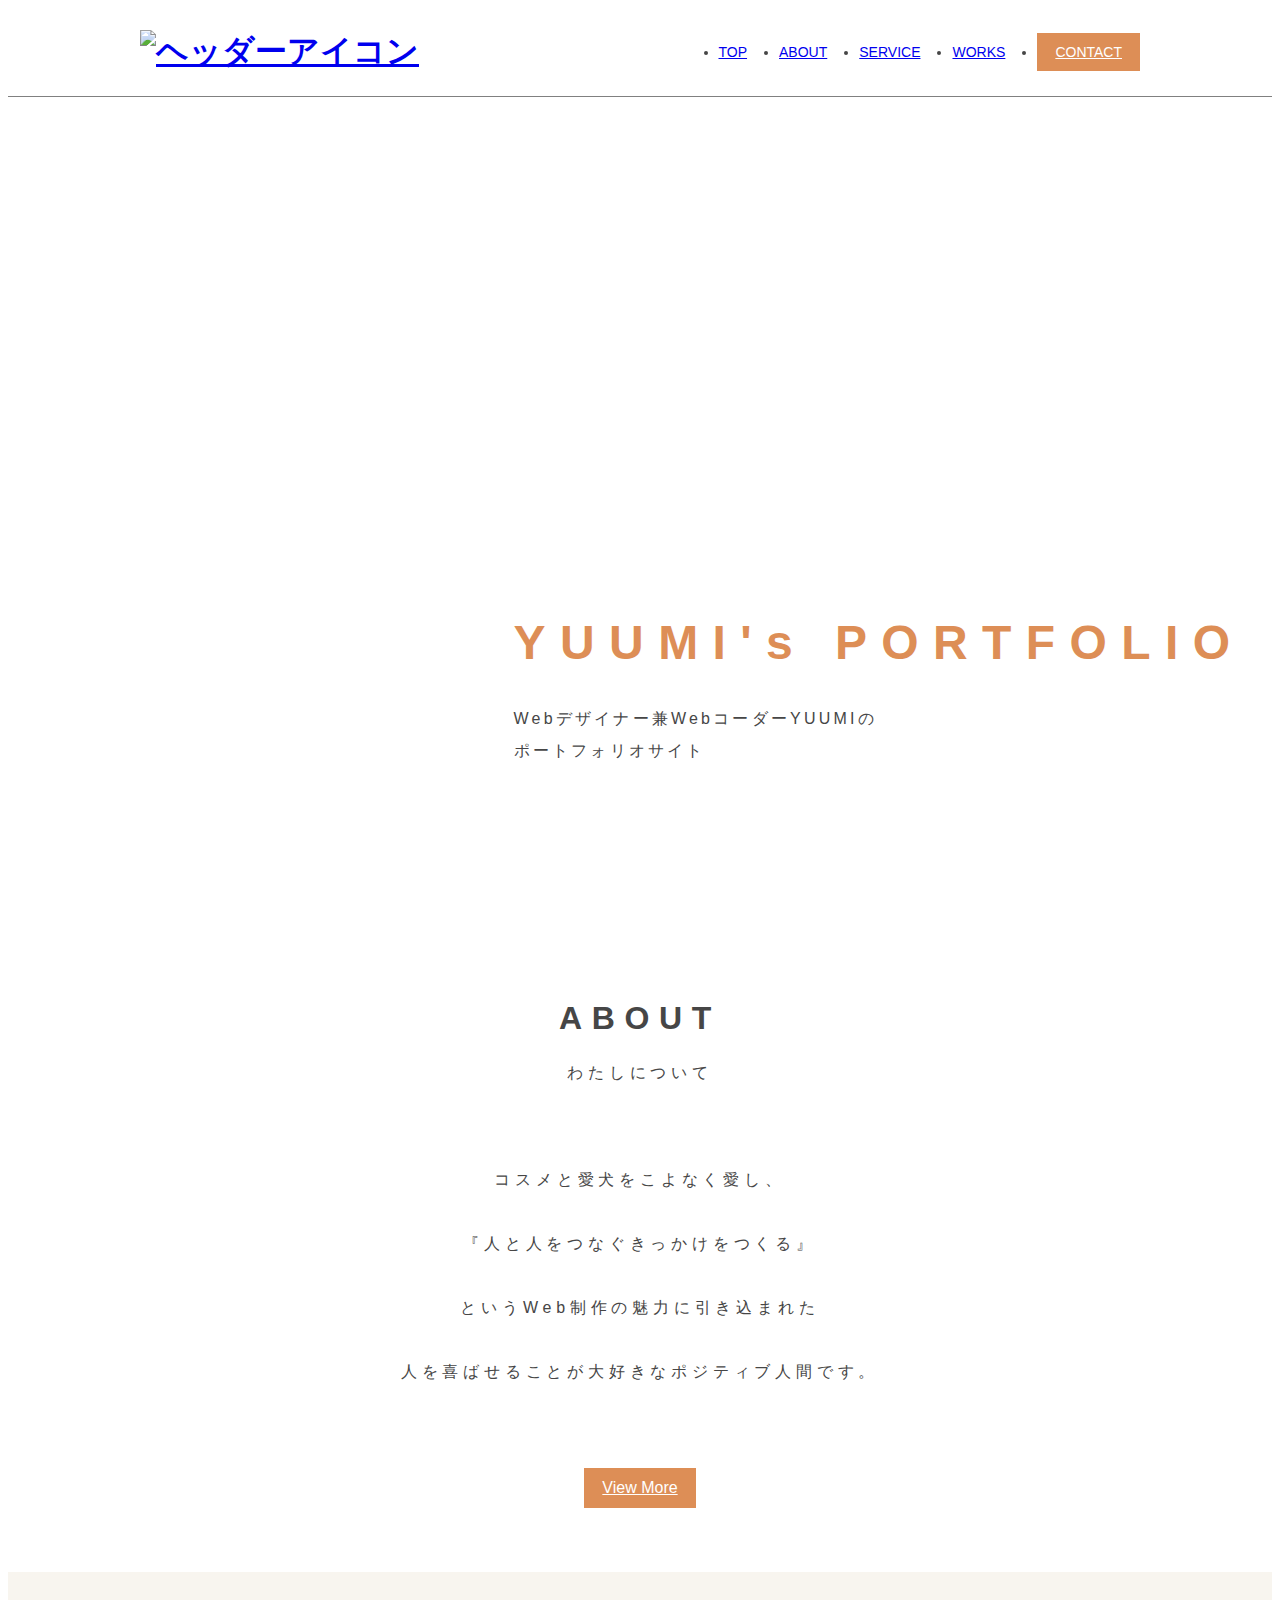
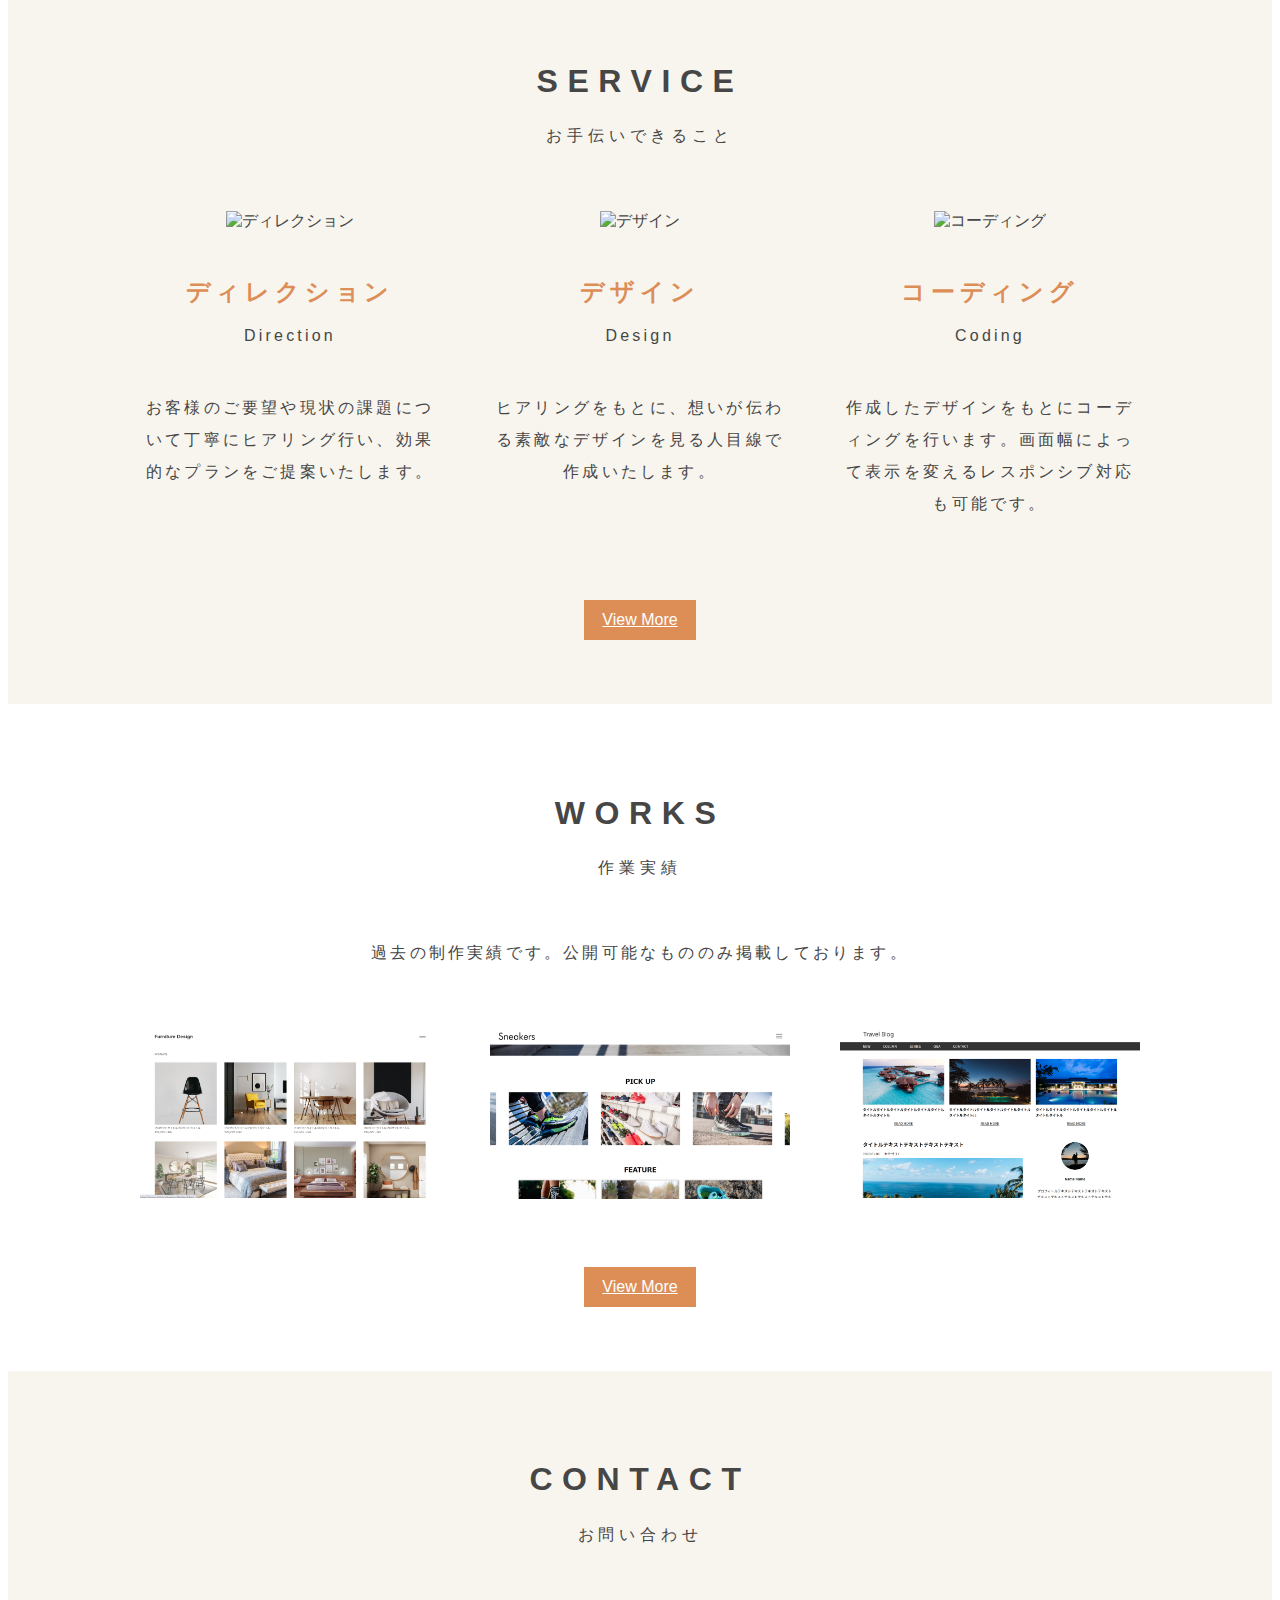
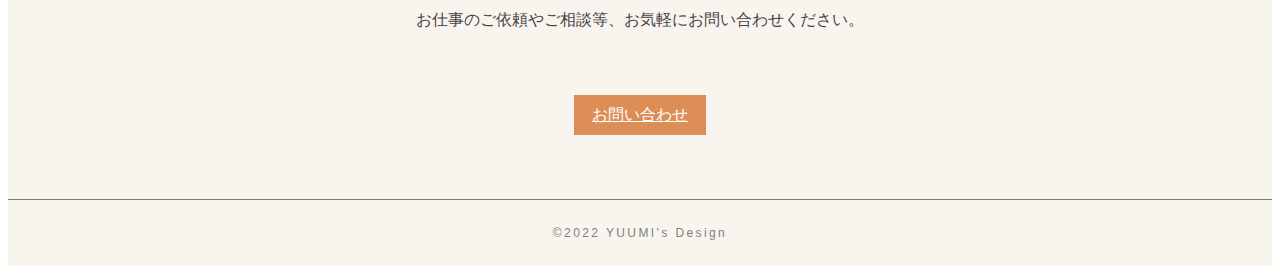
==== index.html @ 61fdecc5 "TOPページ" ====
<!DOCTYPE html>
<html lang="ja">
<head>
    <meta charset="UTF-8">
    <meta http-equiv="X-UA-Compatible" content="IE=edge">
    <meta name="viewport" content="width=device-width, initial-scale=1.0">
    <link rel="stylesheet" href="https://use.typekit.net/emn5fxc.css">
    <link rel="stylesheet" href="css/destyle.css">
    <link rel="stylesheet" href="css/style.css">
    <title>YUUMI's PORTFOLIO</title>
</head>
<body>
<header class="header">
    <div class="header__container wrapper">
        <h1 class="header__logo"><a href="#"><img src="img/logo.png" alt="ヘッダーアイコン"></a></h1>
        <nav class="header-nav">
            <ul class="header-nav__list">
                <li><a href="#index.html">TOP</a></li>
                <li><a href="#about.html">ABOUT</a></li>
                <li><a href="#service.html">SERVICE</a></li>
                <li><a href="#works.html">WORKS</a></li>
                <li><a class="btn" href="#contact.html">CONTACT</a></li>
            </ul>
        </nav>
    </div>
</header>
<main>
    <section class="mainvisual">
        <div class="site__title">
            <h2 class="site__title--main">YUUMI's PORTFOLIO</h2>
            <p class="site__title--sub">Webデザイナー兼WebコーダーYUUMIの<br>
                ポートフォリオサイト</p>
        </div>
    </section>
    <section class="about">
        <div class="section__title">
            <h2 class="section__title--en">ABOUT</h2>
            <p class="section__title--ja">わたしについて</p>
        </div>
        <p class="about__text">コスメと愛犬をこよなく愛し、<br>
        『人と人をつなぐきっかけをつくる』<br>
        というWeb制作の魅力に引き込まれた<br>
        人を喜ばせることが大好きなポジティブ人間です。</p>
        <a class="btn" href="#contact.html">View More</a>
    </section>
    <section class="service">
        <div class="section__title">
            <h2 class="section__title--en">SERVICE</h2>
            <p class="section__title--ja">お手伝いできること</p>
        </div>
        <div class="wrapper">
            <div class="service__cards">
                <div class="service__cards--direction">
                    <img src="img/direction-icon.png" alt="ディレクション">
                    <div class="service__title">
                        <h3 class="service__title--ja">ディレクション</h3>
                        <p class="service__title--en">Direction</p>
                    </div>
                    <p class="service__text">
                        お客様のご要望や現状の課題について丁寧にヒアリング行い、効果的なプランをご提案いたします。
                    </p>
                </div>
                <div class="service__cards--design">
                    <img src="img/design-icon.png" alt="デザイン">
                    <div class="service__title">
                        <h3 class="service__title--ja">デザイン</h3>
                        <p class="service__title--en">Design</p>
                    </div>
                    <p class="service__text">
                        ヒアリングをもとに、想いが伝わる素敵なデザインを見る人目線で作成いたします。
                    </p>
                </div>
                <div class="service__cards--coding">
                    <img src="img/coding-icon.png" alt="コーディング">
                    <div class="service__title">
                        <h3 class="service__title--ja">コーディング</h3>
                        <p class="service__title--en">Coding</p>
                    </div>
                    <p class="service__text">
                        作成したデザインをもとにコーディングを行います。画面幅によって表示を変えるレスポンシブ対応も可能です。
                    </p>
                </div>
            </div>
        </div>
        <a class="btn" href="#contact.html">View More</a>
    </section>
    <section class="works">
        <div class="section__title">
            <h2 class="section__title--en">WORKS</h2>
            <p class="section__title--ja">作業実績</p>
        </div>
        <p class="works__text">過去の制作実績です。公開可能なもののみ掲載しております。</p>
        <div class="works-contents wrapper">
            <div class="works-contents__figure">
                <img src="img/furniture-1.png" alt="インテリアサイト">
            </div>
            <div class="works-contents__figure">
                <img src="img/Sneaker-1.png" alt="メディアサイト">
            </div>
            <div class="works-contents__figure">
                <img src="img/TravelBlog-1.png" alt="ブログサイト">
            </div>
        </div>
        <a class="btn" href="#works.html">View More</a>
    </section>
    <section class="contact">
        <div class="section_title">
            <h2 class="section__title--en">CONTACT</h2>
            <p class="section__title--ja">お問い合わせ</p>
        </div>
        <p class="contact__text">お仕事のご依頼やご相談等、お気軽にお問い合わせください。</p>
        <a class="btn" href="#contact.html">お問い合わせ</a>
    </section>
</main>
<footer class="footer">
    <p class="footer__copywrite">&copy;2022 YUUMI's Design</p>
</footer>
    
</body>
</html>
---- css/style.css ----
body{color:#464646;font-family:open-sans,sans-serif}img{width:100%}.btn{padding:12px 18px;display:inline-block;background-color:#dd8e56;color:#fff;line-height:1;cursor:pointer}.wrapper{max-width:1000px;margin:0 auto}.section__title--en{font-size:32px;letter-spacing:.3em;font-weight:600;font-style:normal}.section__title--ja{letter-spacing:.3em;margin-top:8px}.header{height:88px;border-bottom:1px solid gray}.header__container{height:100%;display:-webkit-box;display:-ms-flexbox;display:flex;-webkit-box-pack:justify;-ms-flex-pack:justify;justify-content:space-between;-webkit-box-align:center;-ms-flex-align:center;align-items:center}.header-nav__list{font-size:14px;display:-webkit-box;display:-ms-flexbox;display:flex;-webkit-box-align:center;-ms-flex-align:center;align-items:center}.header-nav__list li+li{margin-left:32px}.mainvisual{width:100%;height:calc(100vh - 88px);background-image:url(../img/mainvisual.jpg);background-size:cover;background-repeat:no-repeat;position:relative}.site__title{position:absolute;top:72%;left:40%;-webkit-transform:translateY(-50%);transform:translateY(-50%)}.site__title--main{font-size:48px;line-height:1;letter-spacing:.3em;font-weight:600;font-style:normal;color:#dd8e56;margin-bottom:36px}.site__title--sub{color:#464646;letter-spacing:.2em;line-height:2em}.about{text-align:center;padding:64px 0}.about__text{margin:64px 0;letter-spacing:.3em;line-height:4em}.service{background:rgba(234,227,209,.35);text-align:center;padding-top:64px;padding-bottom:64px}.service__cards{display:-webkit-box;display:-ms-flexbox;display:flex;-webkit-box-pack:justify;-ms-flex-pack:justify;justify-content:space-between;margin-top:64px;margin-bottom:64px}.service__cards--direction,.service__cards--design,.service__cards--coding{width:calc((100% - 100px)/3)}.service__title{margin-top:48px}.service__title--ja{color:#dd8e56;font-size:24px;line-height:1;font-weight:600;font-style:normal;letter-spacing:.2em}.service__title--en{margin-top:16px;line-height:1;letter-spacing:.2em}.service__text{margin-top:48px;line-height:2em;letter-spacing:.2em}.works{text-align:center;padding:64px 0}.works__text{margin-top:64px;letter-spacing:.2em}.works-contents{margin-top:64px;margin-bottom:64px;display:-webkit-box;display:-ms-flexbox;display:flex;-webkit-box-pack:justify;-ms-flex-pack:justify;justify-content:space-between}.works-contents__figure{width:30%}.contact{background-color:rgba(234,227,209,.35);text-align:center;padding:64px 0}.contact__text{margin:64px 0}.footer{background-color:rgba(234,227,209,.35);text-align:center;padding:12px 0;border-top:.5px solid gray}.footer__copywrite{color:gray;font-size:12px;line-height:18px;letter-spacing:.2em}/*# sourceMappingURL=style.css.map */
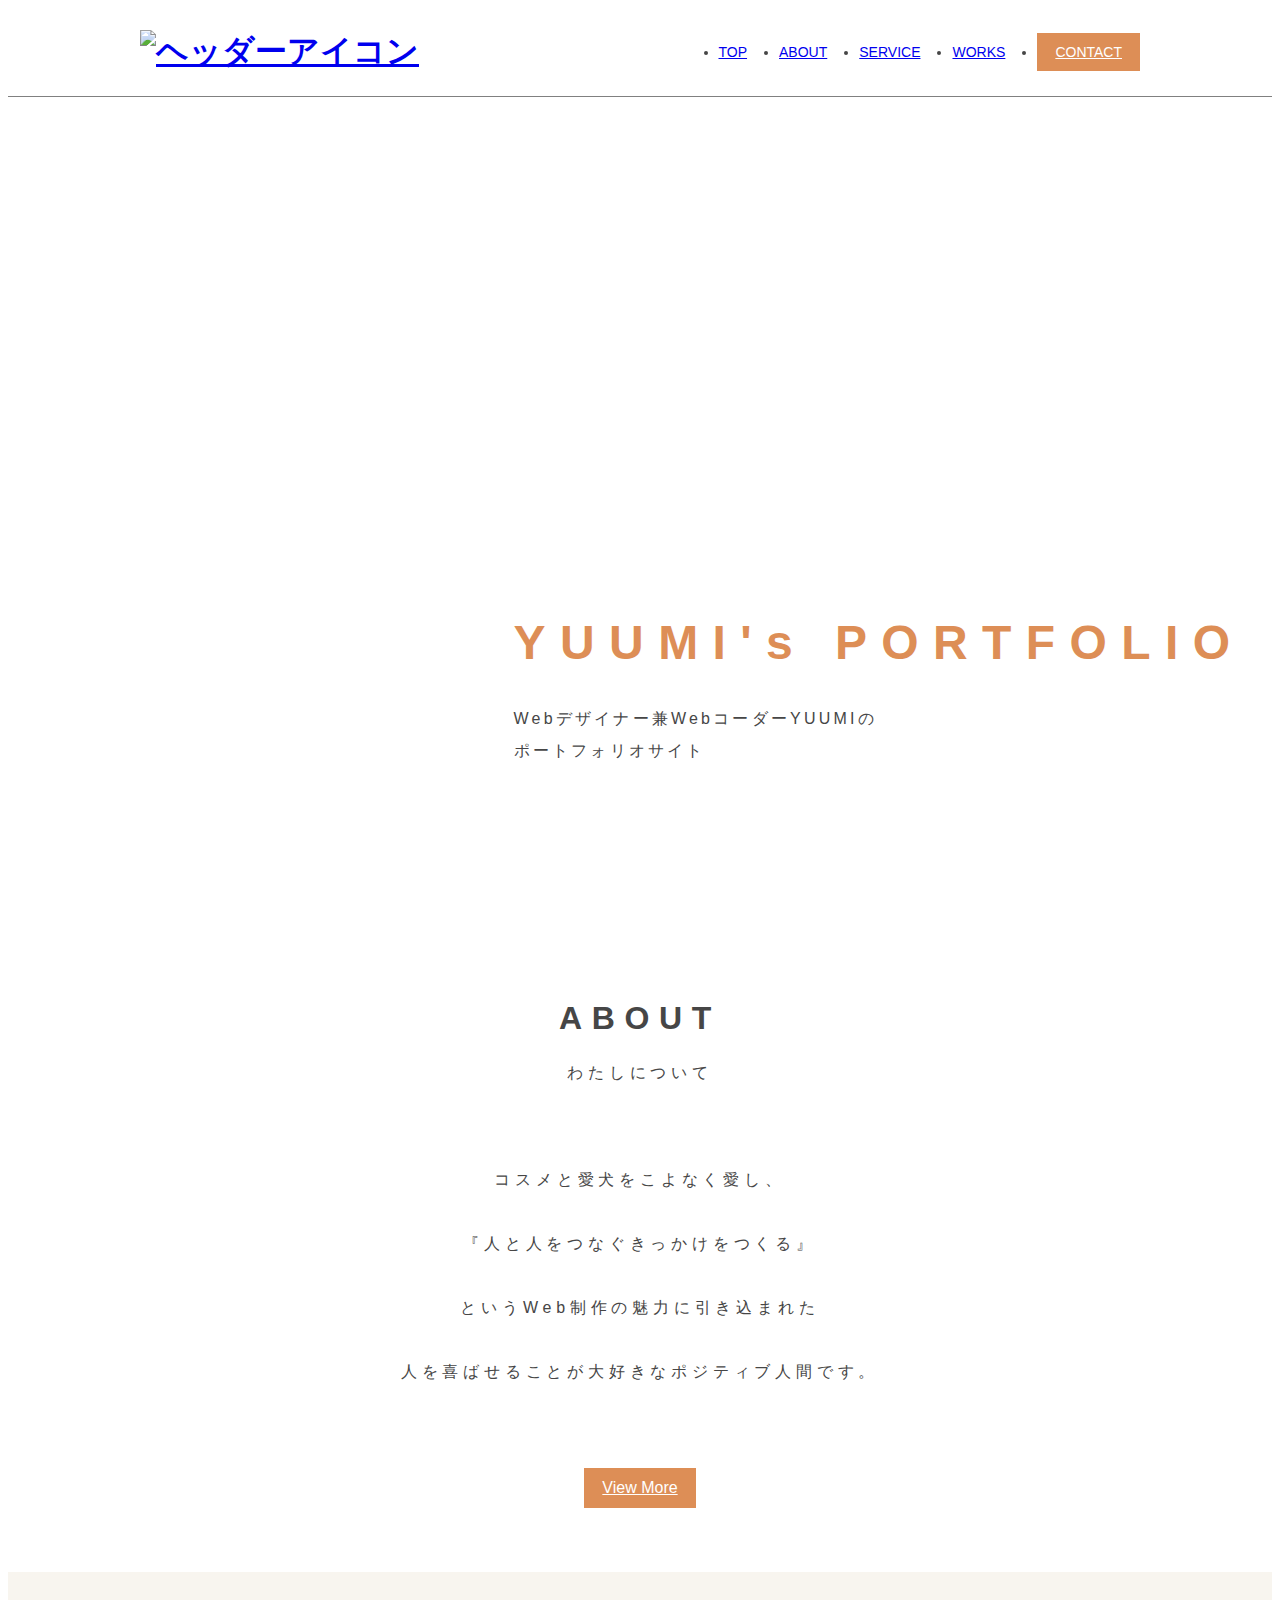
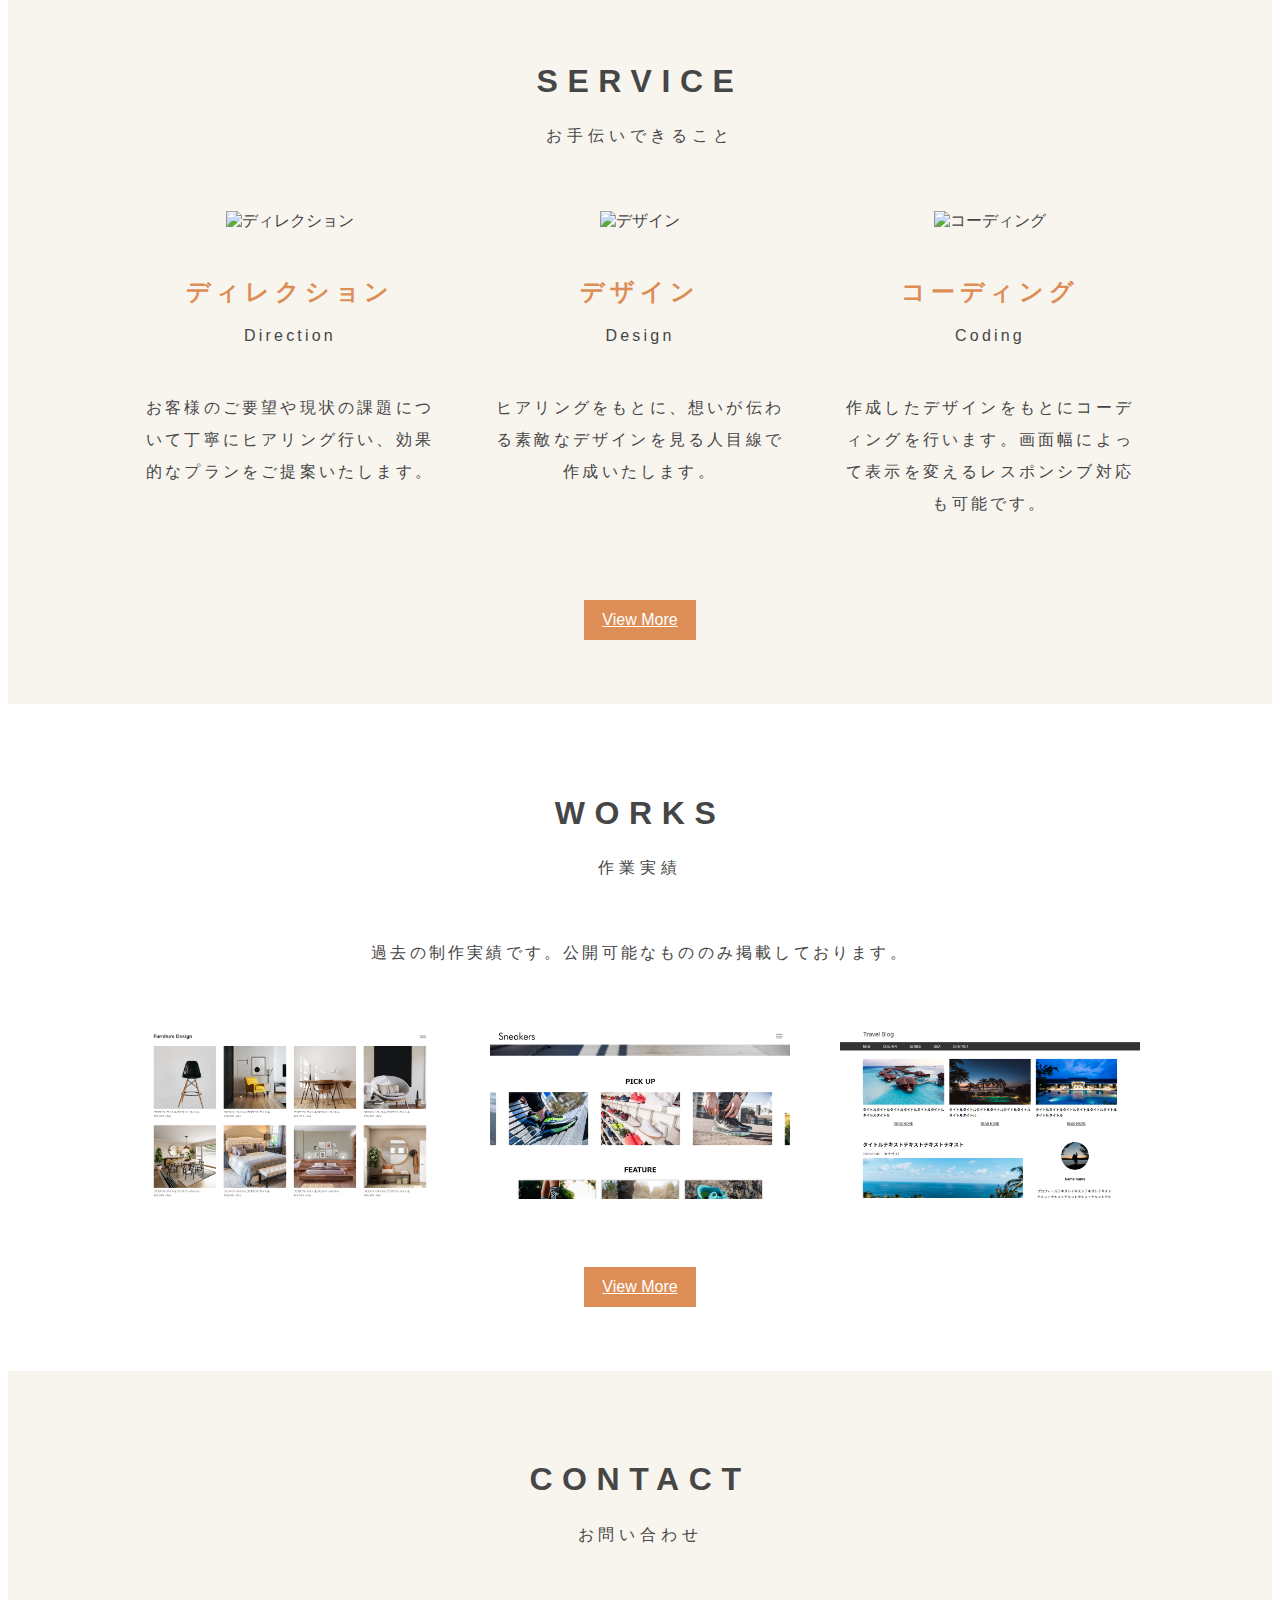
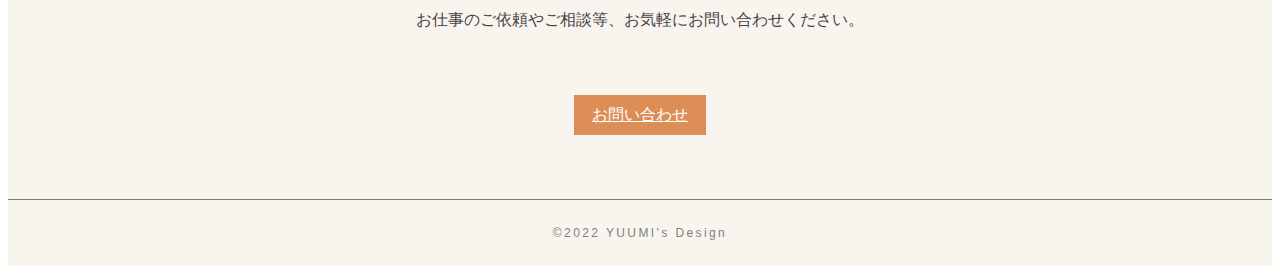
==== commit 519ae949: "workページの作成" ====
--- a/index.html
+++ b/index.html
@@ -15,11 +15,11 @@
         <h1 class="header__logo"><a href="#"><img src="img/logo.png" alt="ヘッダーアイコン"></a></h1>
         <nav class="header-nav">
             <ul class="header-nav__list">
-                <li><a href="#index.html">TOP</a></li>
-                <li><a href="#about.html">ABOUT</a></li>
-                <li><a href="#service.html">SERVICE</a></li>
-                <li><a href="#works.html">WORKS</a></li>
-                <li><a class="btn" href="#contact.html">CONTACT</a></li>
+                <li><a href="index.html">TOP</a></li>
+                <li><a href="about.html">ABOUT</a></li>
+                <li><a href="service.html">SERVICE</a></li>
+                <li><a href="works.html">WORKS</a></li>
+                <li><a class="btn" href="contact-form.html">CONTACT</a></li>
             </ul>
         </nav>
     </div>
@@ -41,7 +41,7 @@
         『人と人をつなぐきっかけをつくる』<br>
         というWeb制作の魅力に引き込まれた<br>
         人を喜ばせることが大好きなポジティブ人間です。</p>
-        <a class="btn" href="#contact.html">View More</a>
+        <a class="btn" href="about.html">View More</a>
     </section>
     <section class="service">
         <div class="section__title">
@@ -82,7 +82,7 @@
                 </div>
             </div>
         </div>
-        <a class="btn" href="#contact.html">View More</a>
+        <a class="btn" href="contact.html">View More</a>
     </section>
     <section class="works">
         <div class="section__title">
@@ -101,7 +101,7 @@
                 <img src="img/TravelBlog-1.png" alt="ブログサイト">
             </div>
         </div>
-        <a class="btn" href="#works.html">View More</a>
+        <a class="btn" href="works.html">View More</a>
     </section>
     <section class="contact">
         <div class="section_title">
@@ -109,12 +109,11 @@
             <p class="section__title--ja">お問い合わせ</p>
         </div>
         <p class="contact__text">お仕事のご依頼やご相談等、お気軽にお問い合わせください。</p>
-        <a class="btn" href="#contact.html">お問い合わせ</a>
+        <a class="btn" href="contact-form.html">お問い合わせ</a>
     </section>
 </main>
 <footer class="footer">
     <p class="footer__copywrite">&copy;2022 YUUMI's Design</p>
 </footer>
-    
 </body>
 </html>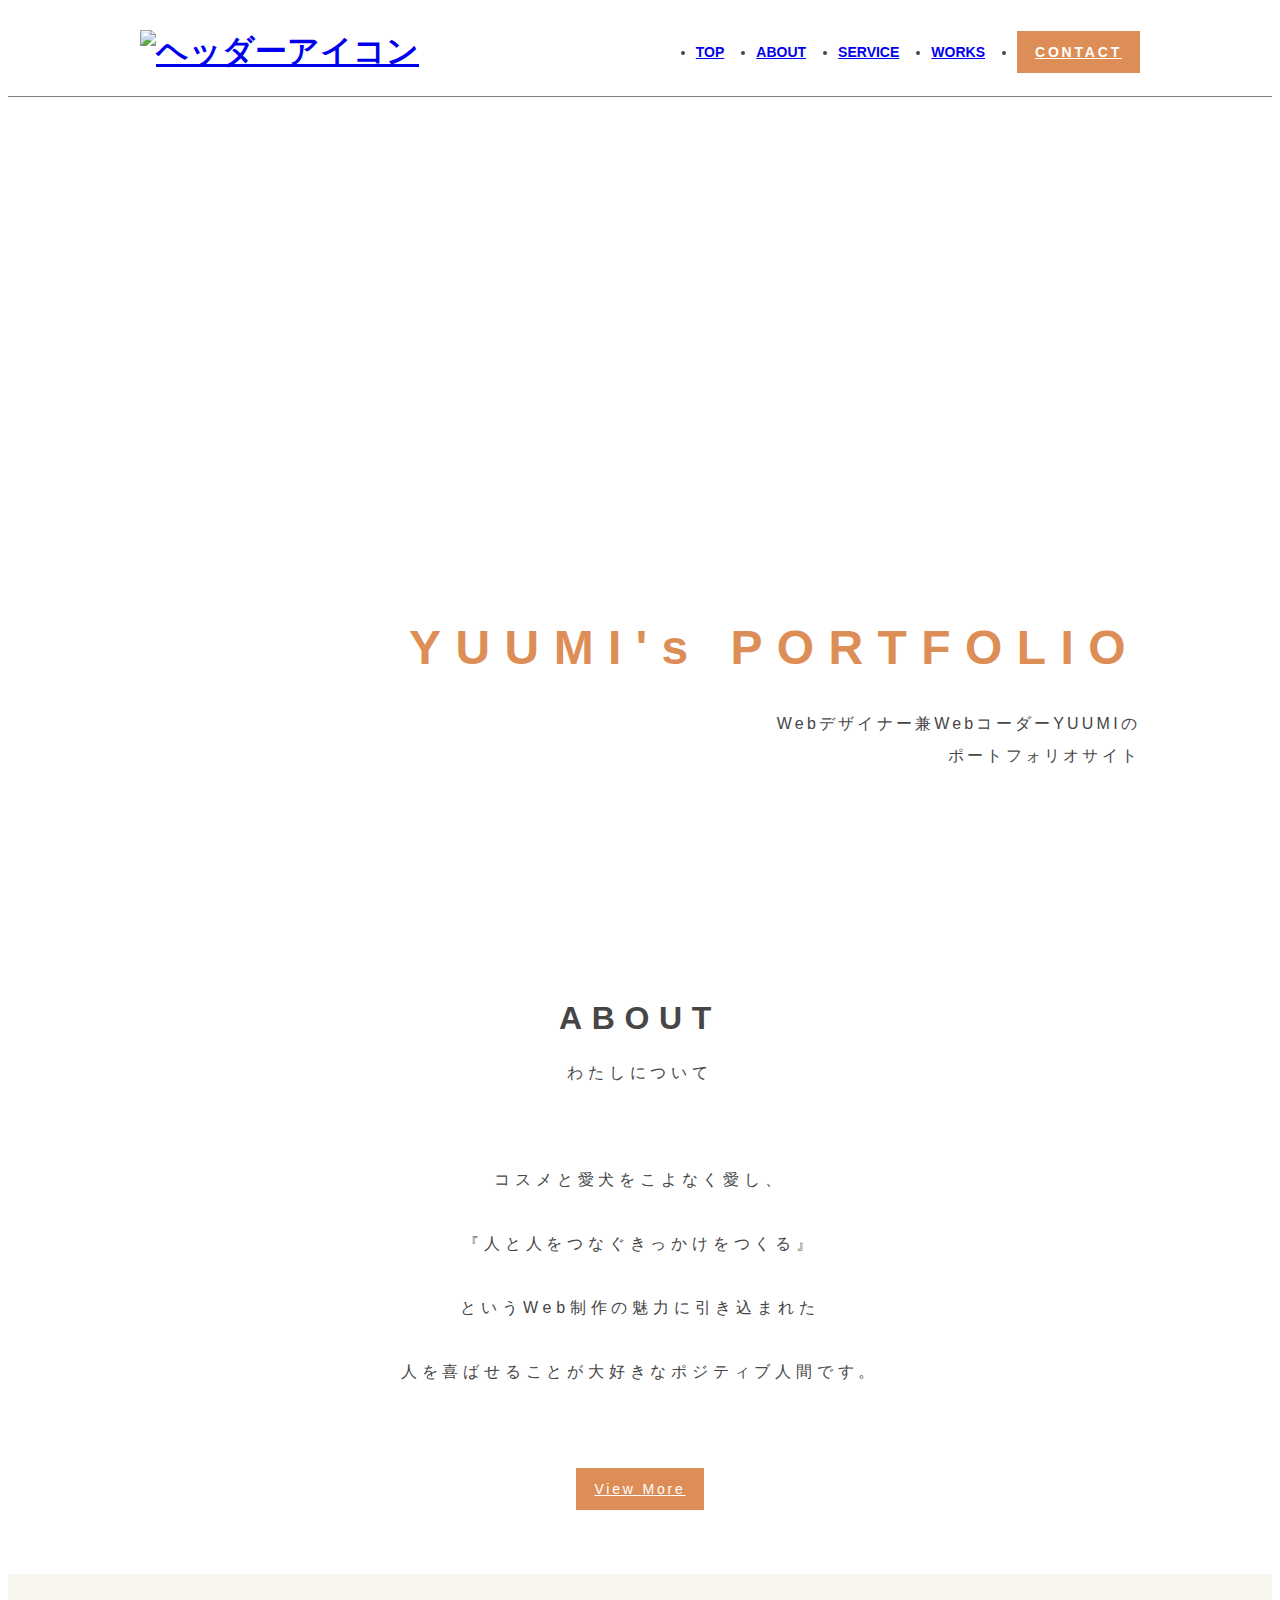
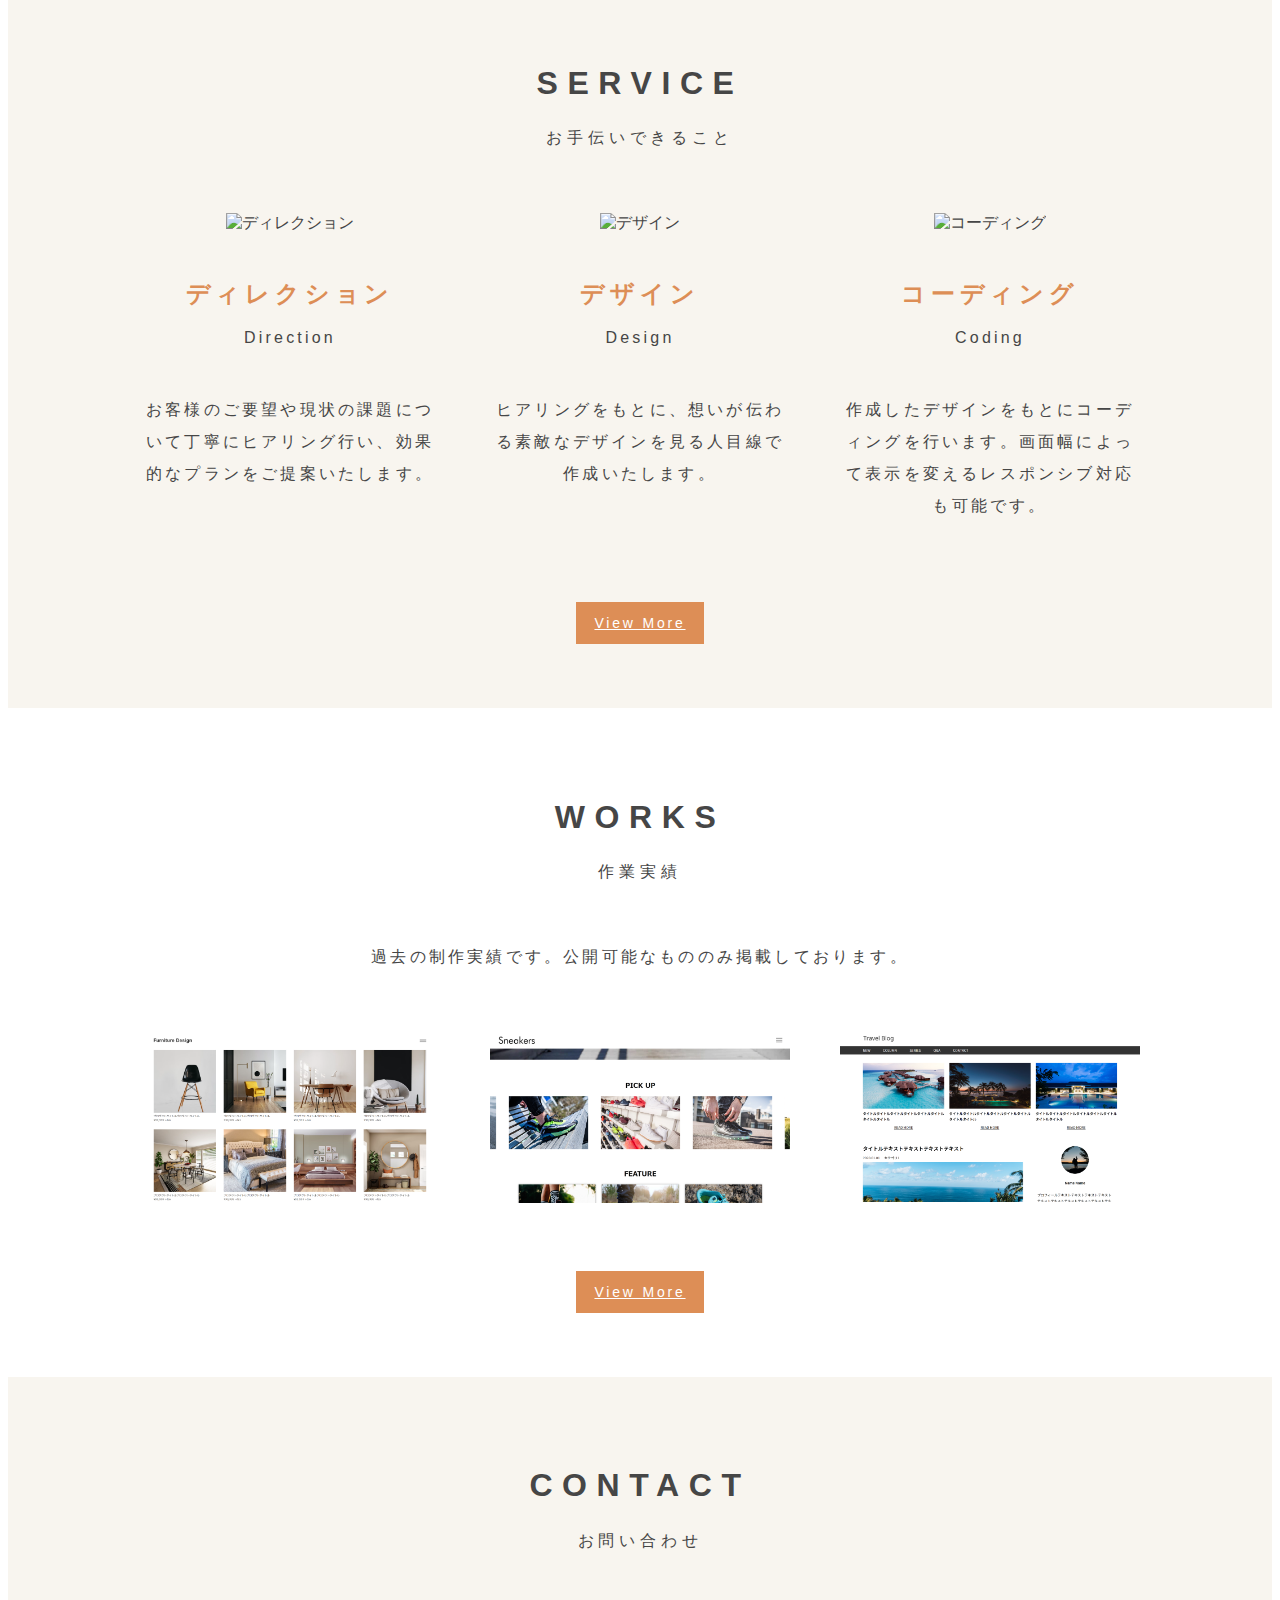
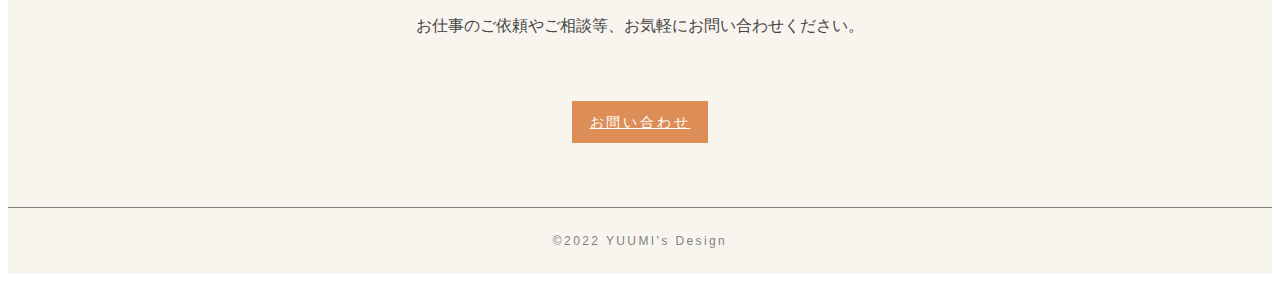
==== commit 6172b87f: "コンタクトセクションのスタイルをmain.cssで定義" ====
--- a/index.html
+++ b/index.html
@@ -6,7 +6,7 @@
     <meta name="viewport" content="width=device-width, initial-scale=1.0">
     <link rel="stylesheet" href="https://use.typekit.net/emn5fxc.css">
     <link rel="stylesheet" href="css/destyle.css">
-    <link rel="stylesheet" href="css/style.css">
+    <link rel="stylesheet" href="css/main.css">
     <title>YUUMI's PORTFOLIO</title>
 </head>
 <body>
@@ -26,24 +26,26 @@
 </header>
 <main>
     <section class="mainvisual">
-        <div class="site__title">
-            <h2 class="site__title--main">YUUMI's PORTFOLIO</h2>
-            <p class="site__title--sub">Webデザイナー兼WebコーダーYUUMIの<br>
-                ポートフォリオサイト</p>
-        </div>
+        <div class="mainvisual__wrapper">
+            <div class="site__title">
+                <h2 class="site__title--main">YUUMI's PORTFOLIO</h2>
+                <p class="site__title--sub">Webデザイナー兼WebコーダーYUUMIの<br>
+                    ポートフォリオサイト</p>
+                </div>
+            </div>
     </section>
-    <section class="about">
+    <section class="about-section">
         <div class="section__title">
             <h2 class="section__title--en">ABOUT</h2>
             <p class="section__title--ja">わたしについて</p>
         </div>
-        <p class="about__text">コスメと愛犬をこよなく愛し、<br>
+        <p class="about-section__text">コスメと愛犬をこよなく愛し、<br>
         『人と人をつなぐきっかけをつくる』<br>
         というWeb制作の魅力に引き込まれた<br>
         人を喜ばせることが大好きなポジティブ人間です。</p>
         <a class="btn" href="about.html">View More</a>
     </section>
-    <section class="service">
+    <section class="service-section">
         <div class="section__title">
             <h2 class="section__title--en">SERVICE</h2>
             <p class="section__title--ja">お手伝いできること</p>
@@ -84,12 +86,12 @@
         </div>
         <a class="btn" href="contact.html">View More</a>
     </section>
-    <section class="works">
+    <section class="works-section">
         <div class="section__title">
             <h2 class="section__title--en">WORKS</h2>
             <p class="section__title--ja">作業実績</p>
         </div>
-        <p class="works__text">過去の制作実績です。公開可能なもののみ掲載しております。</p>
+        <p class="works-section__text">過去の制作実績です。公開可能なもののみ掲載しております。</p>
         <div class="works-contents wrapper">
             <div class="works-contents__figure">
                 <img src="img/furniture-1.png" alt="インテリアサイト">
@@ -103,12 +105,12 @@
         </div>
         <a class="btn" href="works.html">View More</a>
     </section>
-    <section class="contact">
+    <section class="contact-section">
         <div class="section_title">
             <h2 class="section__title--en">CONTACT</h2>
             <p class="section__title--ja">お問い合わせ</p>
         </div>
-        <p class="contact__text">お仕事のご依頼やご相談等、お気軽にお問い合わせください。</p>
+        <p class="contact-section__text">お仕事のご依頼やご相談等、お気軽にお問い合わせください。</p>
         <a class="btn" href="contact-form.html">お問い合わせ</a>
     </section>
 </main>
--- a/css/main.css
+++ b/css/main.css
@@ -0,0 +1 @@
+body{color:#464646;font-family:open-sans,sans-serif}img{width:100%}.btn{padding:12px 18px;font-size:14px;line-height:18px;letter-spacing:.2em;display:inline-block;background-color:#dd8e56;color:#fff;cursor:pointer}.btn:hover{opacity:.8}.wrapper{max-width:1000px;margin:0 auto}.section__title--en{font-size:32px;letter-spacing:.3em;font-weight:600;font-style:normal}.section__title--ja{letter-spacing:.3em;margin-top:8px}.page__title{text-align:left;margin-top:64px}.page__title--en{font-size:40px;line-height:1;letter-spacing:.3em}.page__title--ja{letter-spacing:.3em}.header{height:88px;border-bottom:1px solid gray}.header__container{height:100%;display:-webkit-box;display:-ms-flexbox;display:flex;-webkit-box-pack:justify;-ms-flex-pack:justify;justify-content:space-between;-webkit-box-align:center;-ms-flex-align:center;align-items:center}.header-nav__list{font-size:14px;font-weight:600;display:-webkit-box;display:-ms-flexbox;display:flex;-webkit-box-align:center;-ms-flex-align:center;align-items:center}.header-nav__list li+li{margin-left:32px}.header-nav__list a:hover{opacity:.8}.footer{background-color:rgba(234,227,209,.35);text-align:center;padding:12px 0;border-top:.5px solid gray}.footer__copywrite{color:gray;font-size:12px;line-height:18px;letter-spacing:.2em}.about-items{display:-webkit-box;display:-ms-flexbox;display:flex;-webkit-box-pack:justify;-ms-flex-pack:justify;justify-content:space-between;margin-top:64px;margin-bottom:64px}.about-items__icon{max-width:320px}.about-items__text{background-color:rgba(234,227,209,.35);padding:64px 40px}.about-items__text--intro{margin-bottom:64px;line-height:40px;letter-spacing:.3em}.service-wrap{display:grid;gap:40px;padding:64px 0}.service-card{background-color:rgba(234,227,209,.35);display:-webkit-box;display:-ms-flexbox;display:flex;-webkit-box-pack:justify;-ms-flex-pack:justify;justify-content:space-between;padding:56px 40px}.service-card__text{margin-left:48px}.service-card__text--heading{font-size:32px;color:#dd8e56;font-weight:bold;letter-spacing:.2em}.service-card__text--detail{margin-top:16px;line-height:2;letter-spacing:.2em}.skill{margin-top:32px;color:#dd8e56;letter-spacing:.2em;font-weight:600}.skill__icons{margin-top:16px;display:grid;grid-template-columns:repeat(4, 40px);gap:16px}.contact__pic{margin-top:64px}.contact__pic div{max-width:640px;margin:0 auto}.contact__message{margin:64px 0;letter-spacing:.3em;text-align:center}.contact-form{padding:10px 115px;display:-webkit-box;display:-ms-flexbox;display:flex;-ms-flex-wrap:wrap;flex-wrap:wrap;line-height:40px}.contact-form dt{width:25%;letter-spacing:.3em;text-align:right;font-weight:normal;margin-bottom:24px}.contact-form dt span{color:red}.contact-form dd{margin-left:16px;width:calc(75% - 16px);border:1px solid gray;margin-bottom:24px}.contact-form dd textarea{width:100%}.contact-form dd:last-child{margin-bottom:0}.btn-wrap{margin:64px 0;text-align:center}.works__message{letter-spacing:.2em;margin-top:64px}.works-wrap{padding:64px 0;-webkit-box-orient:vertical;-webkit-box-direction:normal;-ms-flex-direction:column;flex-direction:column;-webkit-box-pack:justify;-ms-flex-pack:justify;justify-content:space-between}.works-wrap a{cursor:pointer}.works-wrap a+a{margin-top:64px}.works__card{width:80%;margin:0 auto;padding-top:24px;padding-bottom:24px}.works__card--pic{outline:1px solid gray}.works__card--text{letter-spacing:.2em;margin-top:24px}.work-list__pagination{text-align:center;margin-bottom:64px}.work-list__pagination ul{display:-webkit-box;display:-ms-flexbox;display:flex;-webkit-box-pack:center;-ms-flex-pack:center;justify-content:center}.work-list__pagination li+li{margin-left:48px}.work-list__pagination a:hover{color:#dd8e56}.current{border-bottom:1px solid #464646}.work__breadcrumbs{letter-spacing:.2em;margin-top:64px;margin-bottom:64px}.pickup-slider{visibility:hidden;margin-bottom:24px}.pickup-slider.slick-initialized{visibility:visible}.pickup-slider__item{margin:0 32px;aspect-ratio:3/2;max-height:400px}.pickup-slider__item img{width:100%;height:100%;-o-object-fit:cover;object-fit:cover}.inner-wrapper{max-width:640px;margin:0 auto;letter-spacing:.2em;font-size:.8em}.work-site__link{font-size:.8em}.work-site__link:hover{color:#dd8e56}.site-summery{padding:32px 0}.site-summery dt{margin-bottom:8px}.site-summery dd{margin-bottom:16px;margin-left:2em}.work-details__pagination{display:-webkit-box;display:-ms-flexbox;display:flex;-webkit-box-pack:justify;-ms-flex-pack:justify;justify-content:space-between}.work-details__pagination a{display:-webkit-box;display:-ms-flexbox;display:flex;-webkit-box-align:center;-ms-flex-align:center;align-items:center}.work-details__pagination .material-icons{display:-webkit-inline-box;display:-ms-inline-flexbox;display:inline-flex;vertical-align:middle}.mainvisual{width:100%;height:calc(100vh - 88px);min-height:400px;background-image:url(../img/mainvisual.jpg);background-size:cover;background-position:center;background-repeat:no-repeat;position:relative;display:-webkit-box;display:-ms-flexbox;display:flex;-webkit-box-align:end;-ms-flex-align:end;align-items:end}.mainvisual__wrapper{max-width:1000px;width:100%;height:40%;margin:0 auto}.site__title{text-align:right}.site__title--main{font-size:48px;line-height:1;letter-spacing:.3em;font-weight:600;font-style:normal;color:#dd8e56;margin-bottom:36px}.site__title--sub{color:#464646;letter-spacing:.2em;line-height:2em}.about-section{text-align:center;padding:64px 0}.about-section__text{margin:64px 0;letter-spacing:.3em;line-height:4em}.service-section{background:rgba(234,227,209,.35);text-align:center;padding-top:64px;padding-bottom:64px}.service__cards{display:-webkit-box;display:-ms-flexbox;display:flex;-webkit-box-pack:justify;-ms-flex-pack:justify;justify-content:space-between;margin-top:64px;margin-bottom:64px}.service__cards--direction,.service__cards--design,.service__cards--coding{width:calc((100% - 100px)/3)}.service__title{margin-top:48px}.service__title--ja{color:#dd8e56;font-size:24px;line-height:1;font-weight:600;font-style:normal;letter-spacing:.2em}.service__title--en{margin-top:16px;line-height:1;letter-spacing:.2em}.service__text{margin-top:48px;line-height:2em;letter-spacing:.2em}.works-section{text-align:center;padding:64px 0}.works-section__text{margin-top:64px;letter-spacing:.2em}.works-contents{margin-top:64px;margin-bottom:64px;display:-webkit-box;display:-ms-flexbox;display:flex;-webkit-box-pack:justify;-ms-flex-pack:justify;justify-content:space-between}.works-contents__figure{width:30%}.contact-section{background-color:rgba(234,227,209,.35);text-align:center;padding:64px 0}.contact-section__text{margin:64px 0}/*# sourceMappingURL=main.css.map */